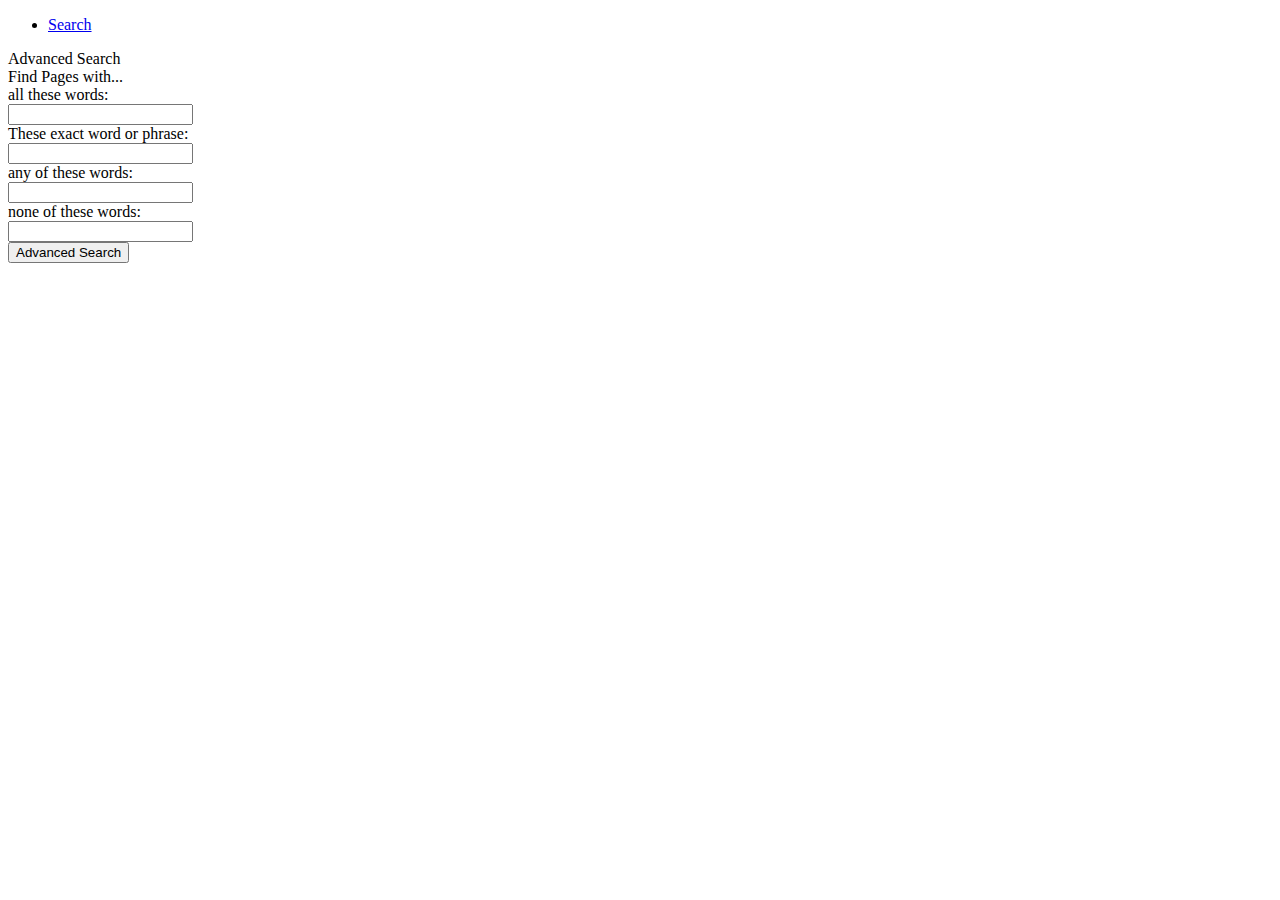
==== advanced.html @ f8228b9a "Added advanced.html" ====
<!DOCTYPE html>

<html lang='en'>
    <head>
        <title>Advanced Search</title>
        <link rel="stylesheet" href="styles.css">
    </head>

    <body>
        <ul>
            <li><a href="index.html">Search</a></li>
        </ul>

        <div class="container 1">
            Advanced Search
        </div>
        <div class="container 2">
            <div>Find Pages with...</div>
            <div></div>

            <form action="https://www.google.com/search">
                <div>all these words:</div>
                <div><input type="text" name="as_q"></div>
        
                <div>These exact word or phrase:</div>
                <div><input type="text" name="as_epq"></div>
    
                <div>any of these words:</div>
                <div><input type="text" name="as_oq"></div>
                
                <div>none of these words:</div>
                <div><input type="text" name="as_eq"></div>
                
                <div>
                    <input type="submit" value="Advanced Search" class="search-button">
                </div>
        </div>
    </body>
</html>
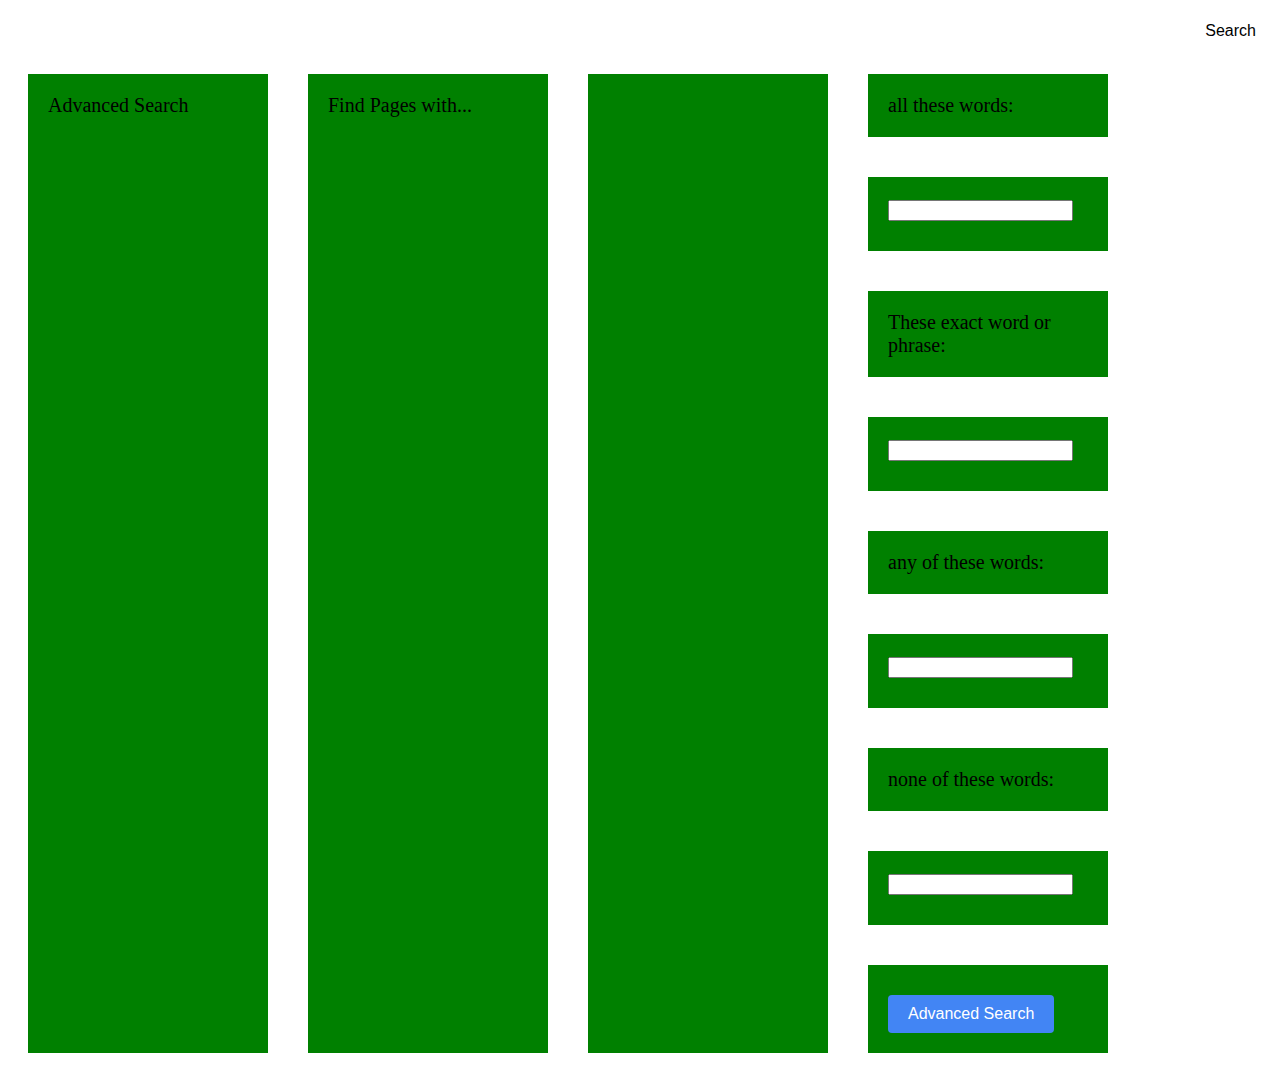
==== commit eb5d9b94: "Modified stylesheet" ====
--- a/advanced.html
+++ b/advanced.html
@@ -11,10 +11,8 @@
             <li><a href="index.html">Search</a></li>
         </ul>
 
-        <div class="container 1">
-            Advanced Search
-        </div>
-        <div class="container 2">
+        <div class="container-1">
+            <div>Advanced Search</div>
             <div>Find Pages with...</div>
             <div></div>
 
--- a/styles.css
+++ b/styles.css
@@ -0,0 +1,84 @@
+ul {
+    list-style-type: none;
+    margin: 0;
+    padding: 0;
+    overflow: hidden;
+    background-color: #ffffff;
+}
+
+li {
+    float: right;
+    font-family: Arial, sans-serif;
+}
+
+li a {
+    display: block;
+    color: black;
+    text-align: center;
+    padding: 14px 16px;
+    text-decoration: none;
+}
+
+li a:hover {
+    text-decoration: underline;
+}
+
+form {
+    display: flex;
+    flex-direction: column; /* Stack elements vertically */
+    align-items: centre; /* Align elements to the start */
+}
+
+input[type="text"] {
+    margin-bottom: 10px; /* Space between text field and button */
+}
+
+h1 {
+    font-family: Arial, sans-serif;
+    font-size: 60px
+}
+
+.centered {
+    display: flex;
+    flex-direction: column;
+    justify-content: center; /* Center horizontally */
+    align-items: center;    /* Center vertically */
+    height: 80vh
+}
+
+.search-bar {
+    width: 400px;
+    padding: 10px;
+    border: 1px solid #dfe1e5;
+    border-radius: 24px;
+    box-shadow: 0 1px 6px rgba(32, 33, 36, 0.28);
+    outline: none;
+}
+
+.search-button {
+    margin-top: 10px;
+    padding: 10px 20px;
+    border: none;
+    border-radius: 4px;
+    background-color: #4285f4;
+    color: white;
+    font-size: 16px;
+    cursor: pointer;
+}
+
+.search-button:hover {
+    background-color: #357ae8;
+}
+
+.container-1 {
+    display: flex;
+    flex-wrap: wrap;
+}
+
+.container-1 div {
+    background-color: green;
+    font-size: 20px;
+    margin: 20px;
+    padding: 20px;
+    width: 200px;
+}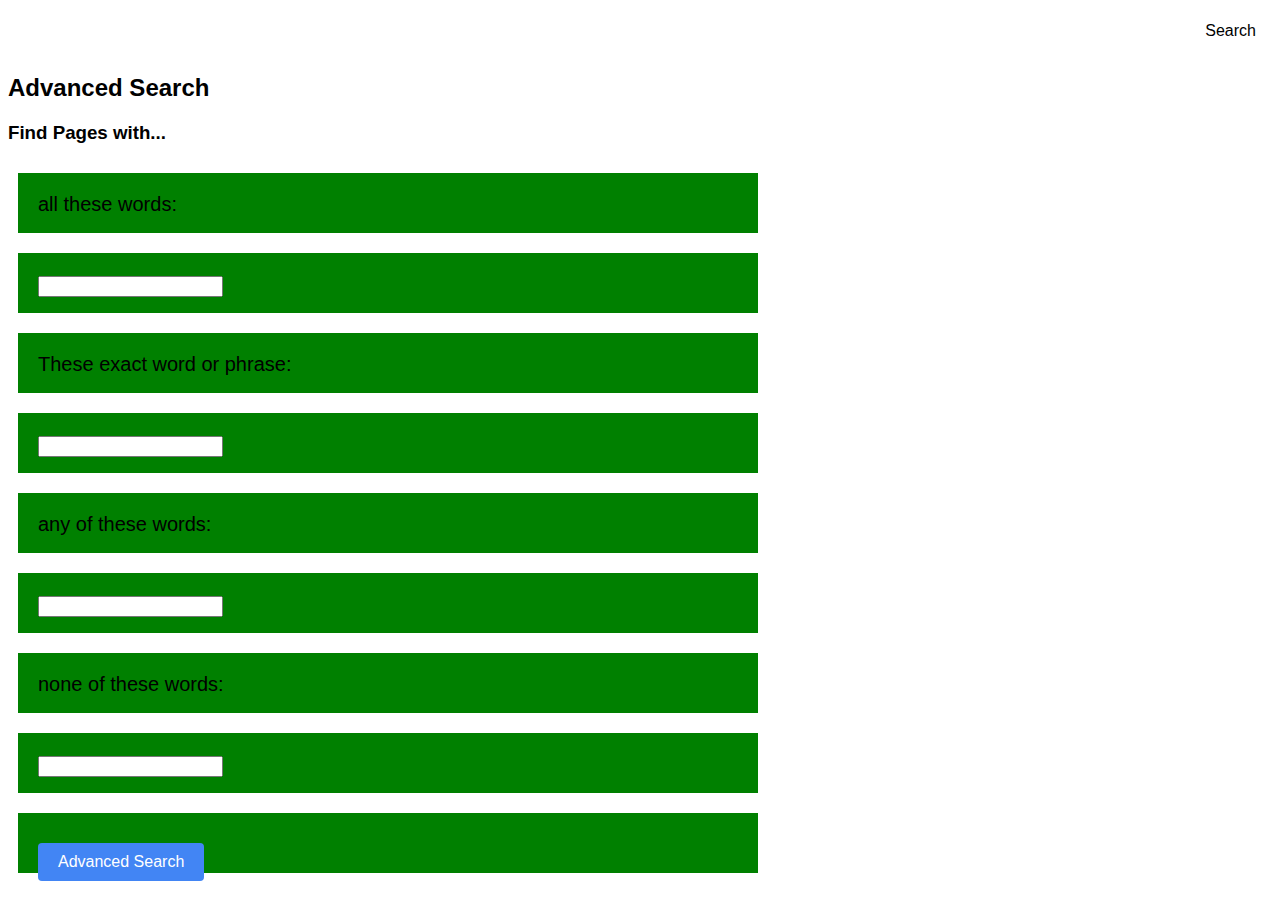
==== commit 2a73dabd: "Edited advanced.html" ====
--- a/advanced.html
+++ b/advanced.html
@@ -11,22 +11,23 @@
             <li><a href="index.html">Search</a></li>
         </ul>
 
-        <div class="container-1">
-            <div>Advanced Search</div>
-            <div>Find Pages with...</div>
+        <div class="container">
+            <div><h2>Advanced Search</h2></div>
+            <div></div>
+            <div><h3>Find Pages with...</h3></div>
             <div></div>
 
-            <form action="https://www.google.com/search">
-                <div>all these words:</div>
+            <form class="container-1" action="https://www.google.com/search">
+                <div>all these words: </div>
                 <div><input type="text" name="as_q"></div>
         
-                <div>These exact word or phrase:</div>
+                <div>These exact word or phrase: </div>
                 <div><input type="text" name="as_epq"></div>
     
-                <div>any of these words:</div>
+                <div>any of these words: </div>
                 <div><input type="text" name="as_oq"></div>
                 
-                <div>none of these words:</div>
+                <div>none of these words: </div>
                 <div><input type="text" name="as_eq"></div>
                 
                 <div>
--- a/styles.css
+++ b/styles.css
@@ -66,6 +66,10 @@
     cursor: pointer;
 }
 
+ul, .container, .container-1 {
+    font-family: Arial, sans-serif
+}
+
 .search-button:hover {
     background-color: #357ae8;
 }
@@ -73,12 +77,20 @@
 .container-1 {
     display: flex;
     flex-wrap: wrap;
+    flex-direction: row;
 }
 
 .container-1 div {
     background-color: green;
     font-size: 20px;
-    margin: 20px;
+    margin: 10px;
     padding: 20px;
-    width: 200px;
+    width: 700px;
+    height: 20px;
+}
+
+.container-2 {
+    flex-direction: row;
+    height: 30px;
+    width: 500px
 }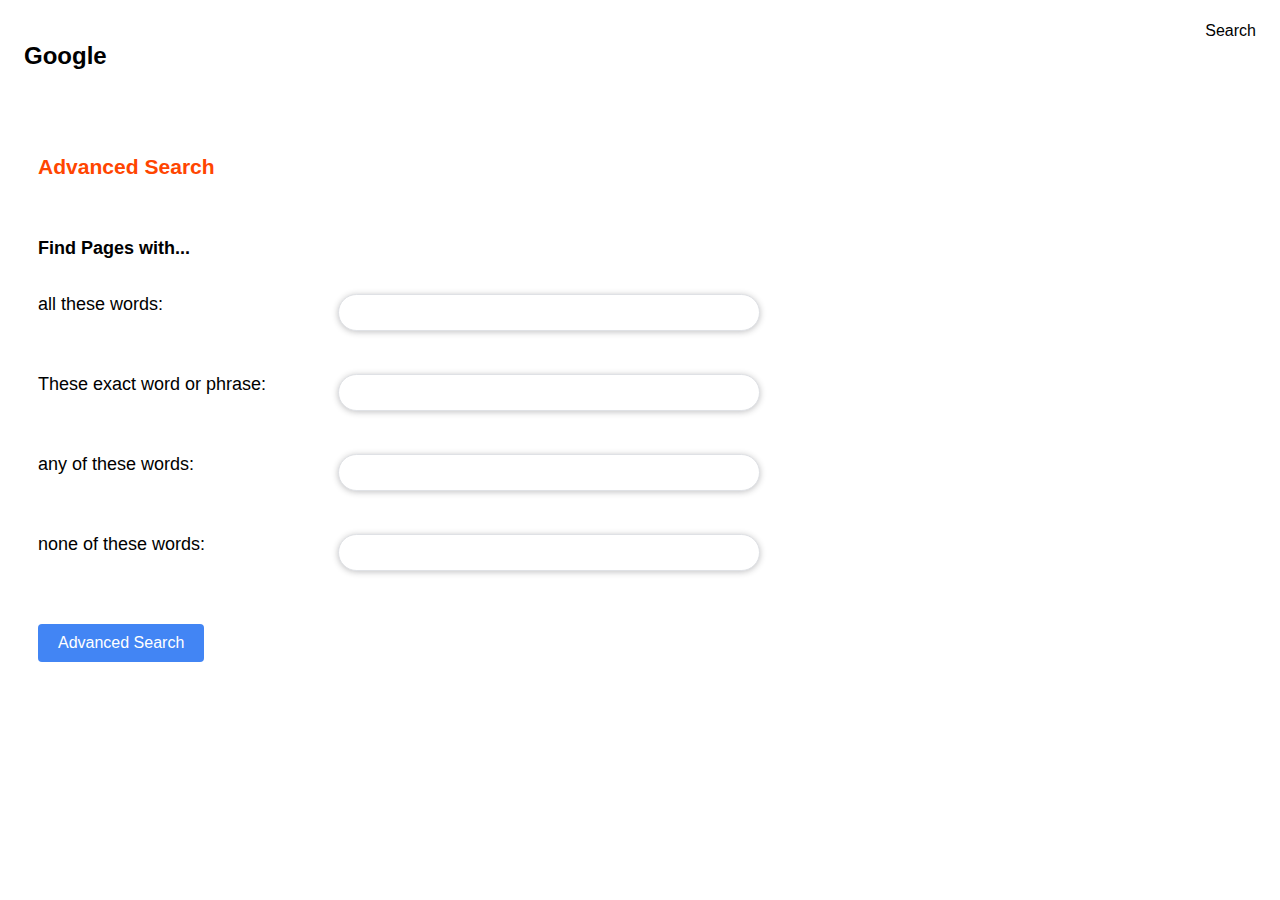
==== commit 93812034: "Edited advanced.html" ====
--- a/advanced.html
+++ b/advanced.html
@@ -7,28 +7,30 @@
     </head>
 
     <body>
+
         <ul>
+            <li id="l1"><a href="index.html"><h2>Google</h2></a></li>
             <li><a href="index.html">Search</a></li>
         </ul>
 
-        <div class="container">
-            <div><h2>Advanced Search</h2></div>
+        <div class="container-1">
+            <div><h3>Advanced Search</h3></div>
             <div></div>
-            <div><h3>Find Pages with...</h3></div>
+            <div><h4>Find Pages with...</h4></div>
             <div></div>
 
             <form class="container-1" action="https://www.google.com/search">
                 <div>all these words: </div>
-                <div><input type="text" name="as_q"></div>
+                <div><input type="text" name="as_q" class="search-bar"></div>
         
                 <div>These exact word or phrase: </div>
-                <div><input type="text" name="as_epq"></div>
+                <div><input type="text" name="as_epq" class="search-bar"></div>
     
                 <div>any of these words: </div>
-                <div><input type="text" name="as_oq"></div>
+                <div><input type="text" name="as_oq" class="search-bar"></div>
                 
                 <div>none of these words: </div>
-                <div><input type="text" name="as_eq"></div>
+                <div><input type="text" name="as_eq" class="search-bar"></div>
                 
                 <div>
                     <input type="submit" value="Advanced Search" class="search-button">
--- a/styles.css
+++ b/styles.css
@@ -8,6 +8,11 @@
 
 li {
     float: right;
+    font-family: Arial, sans-serif;
+}
+
+#l1 {
+    float: left;
     font-family: Arial, sans-serif;
 }
 
@@ -74,19 +79,23 @@
     background-color: #357ae8;
 }
 
+h3 {
+    color: orangered;
+}
 .container-1 {
-    display: flex;
-    flex-wrap: wrap;
-    flex-direction: row;
+    display: inline-grid;
+    grid-template-columns: 300px 1fr;
+    align-items: center
 }
 
 .container-1 div {
-    background-color: green;
-    font-size: 20px;
+    background-color: white;
+    font-size: 18px;
     margin: 10px;
     padding: 20px;
     width: 700px;
     height: 20px;
+    align-items: center;
 }
 
 .container-2 {
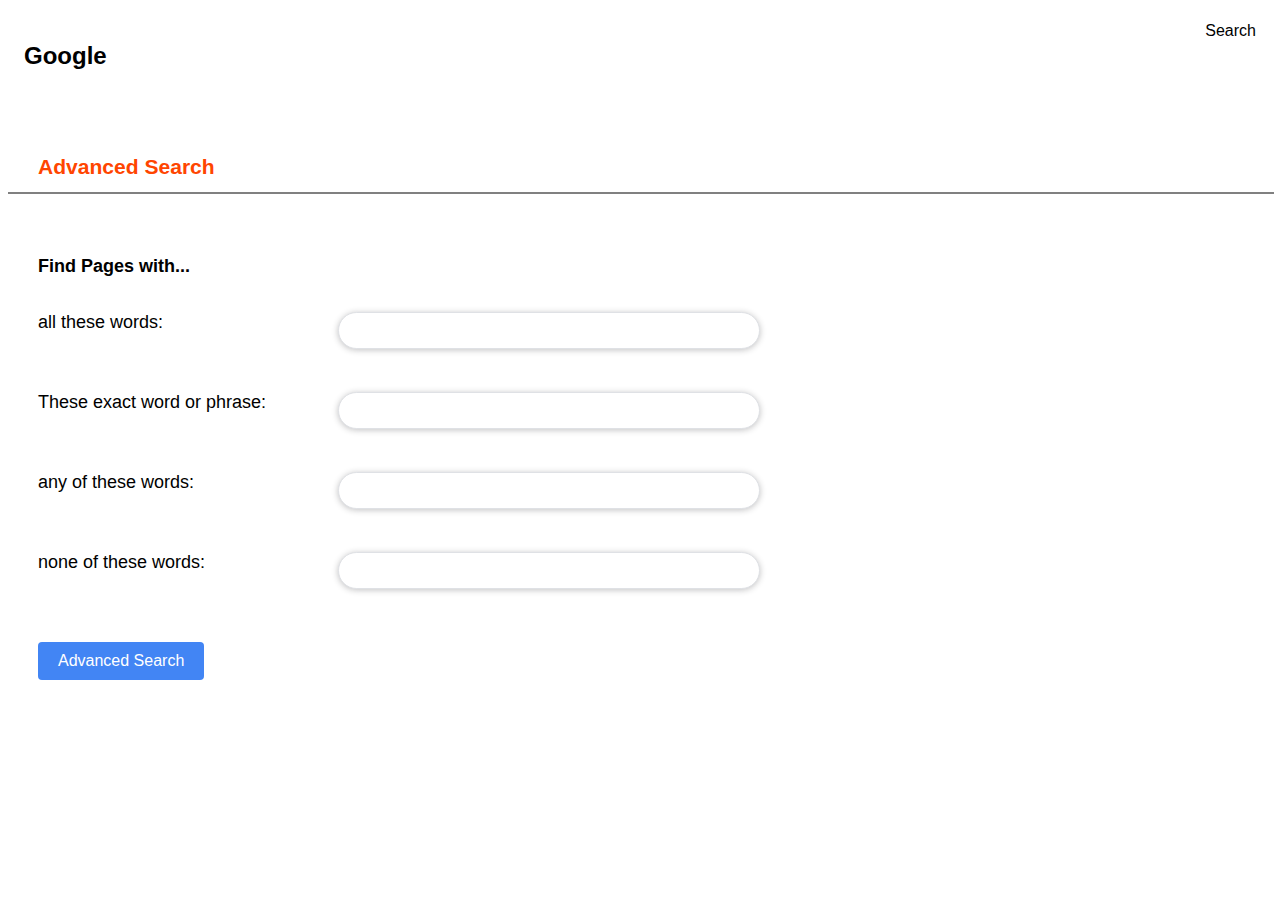
==== commit e1cac359: "added Feeling Lucky button" ====
--- a/advanced.html
+++ b/advanced.html
@@ -16,6 +16,11 @@
         <div class="container-1">
             <div><h3>Advanced Search</h3></div>
             <div></div>
+        </div>
+
+        <hr width="100%" color="grey">
+
+        <div class="container-1">
             <div><h4>Find Pages with...</h4></div>
             <div></div>
 
--- a/styles.css
+++ b/styles.css
@@ -31,7 +31,7 @@
 form {
     display: flex;
     flex-direction: column; /* Stack elements vertically */
-    align-items: centre; /* Align elements to the start */
+    align-items: center; /* Align elements to the start */
 }
 
 input[type="text"] {
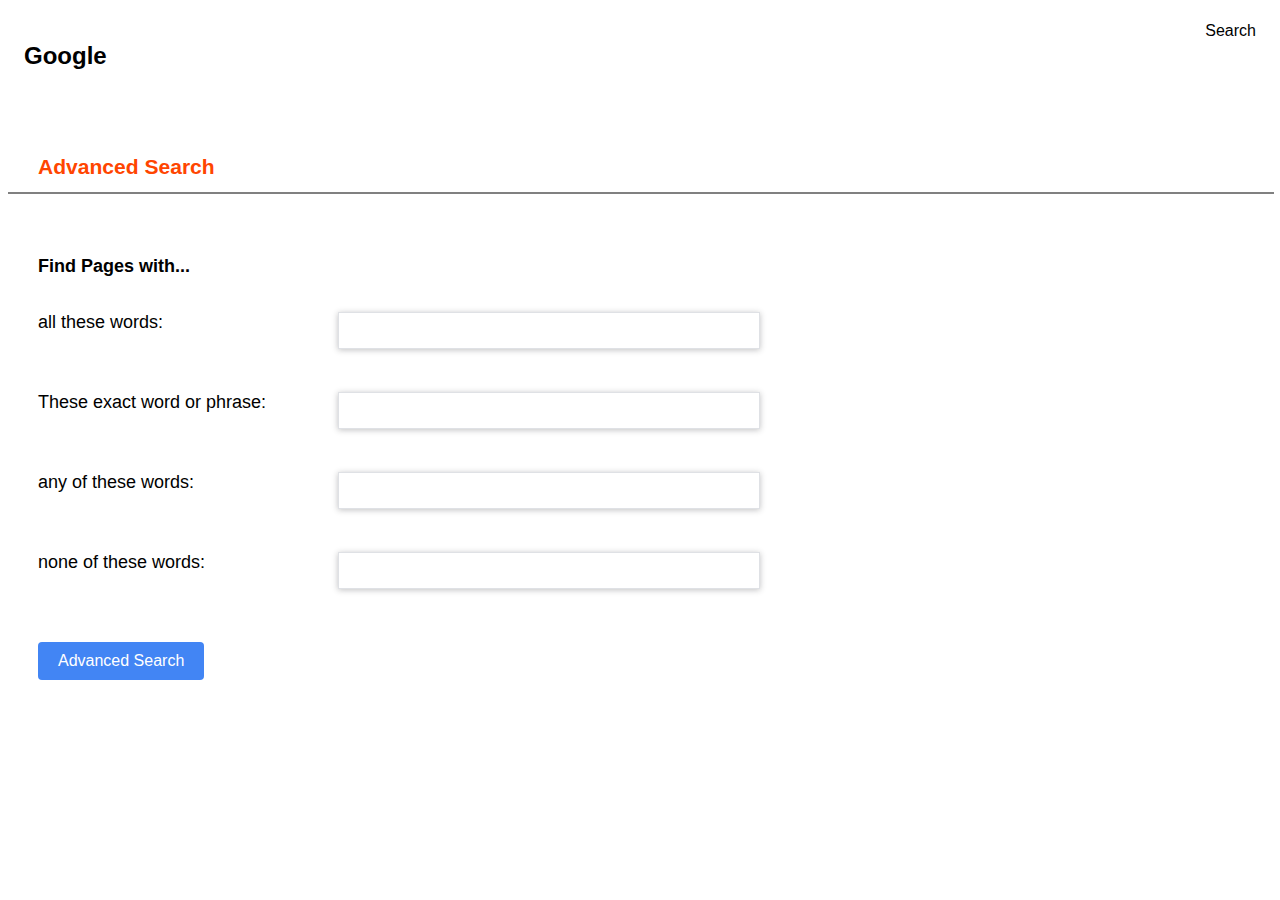
==== commit 2687dfc1: "edited advanced.html" ====
--- a/advanced.html
+++ b/advanced.html
@@ -26,16 +26,16 @@
 
             <form class="container-1" action="https://www.google.com/search">
                 <div>all these words: </div>
-                <div><input type="text" name="as_q" class="search-bar"></div>
+                <div><input type="text" name="as_q" class="search-bar-1"></div>
         
                 <div>These exact word or phrase: </div>
-                <div><input type="text" name="as_epq" class="search-bar"></div>
+                <div><input type="text" name="as_epq" class="search-bar-1"></div>
     
                 <div>any of these words: </div>
-                <div><input type="text" name="as_oq" class="search-bar"></div>
+                <div><input type="text" name="as_oq" class="search-bar-1"></div>
                 
                 <div>none of these words: </div>
-                <div><input type="text" name="as_eq" class="search-bar"></div>
+                <div><input type="text" name="as_eq" class="search-bar-1"></div>
                 
                 <div>
                     <input type="submit" value="Advanced Search" class="search-button">
--- a/styles.css
+++ b/styles.css
@@ -60,6 +60,14 @@
     outline: none;
 }
 
+.search-bar-1 {
+    width: 400px;
+    padding: 10px;
+    border: 1px solid #dfe1e5;
+    box-shadow: 0 1px 6px rgba(32, 33, 36, 0.28);
+    outline: none;
+}
+
 .search-button {
     margin-top: 10px;
     padding: 10px 20px;
